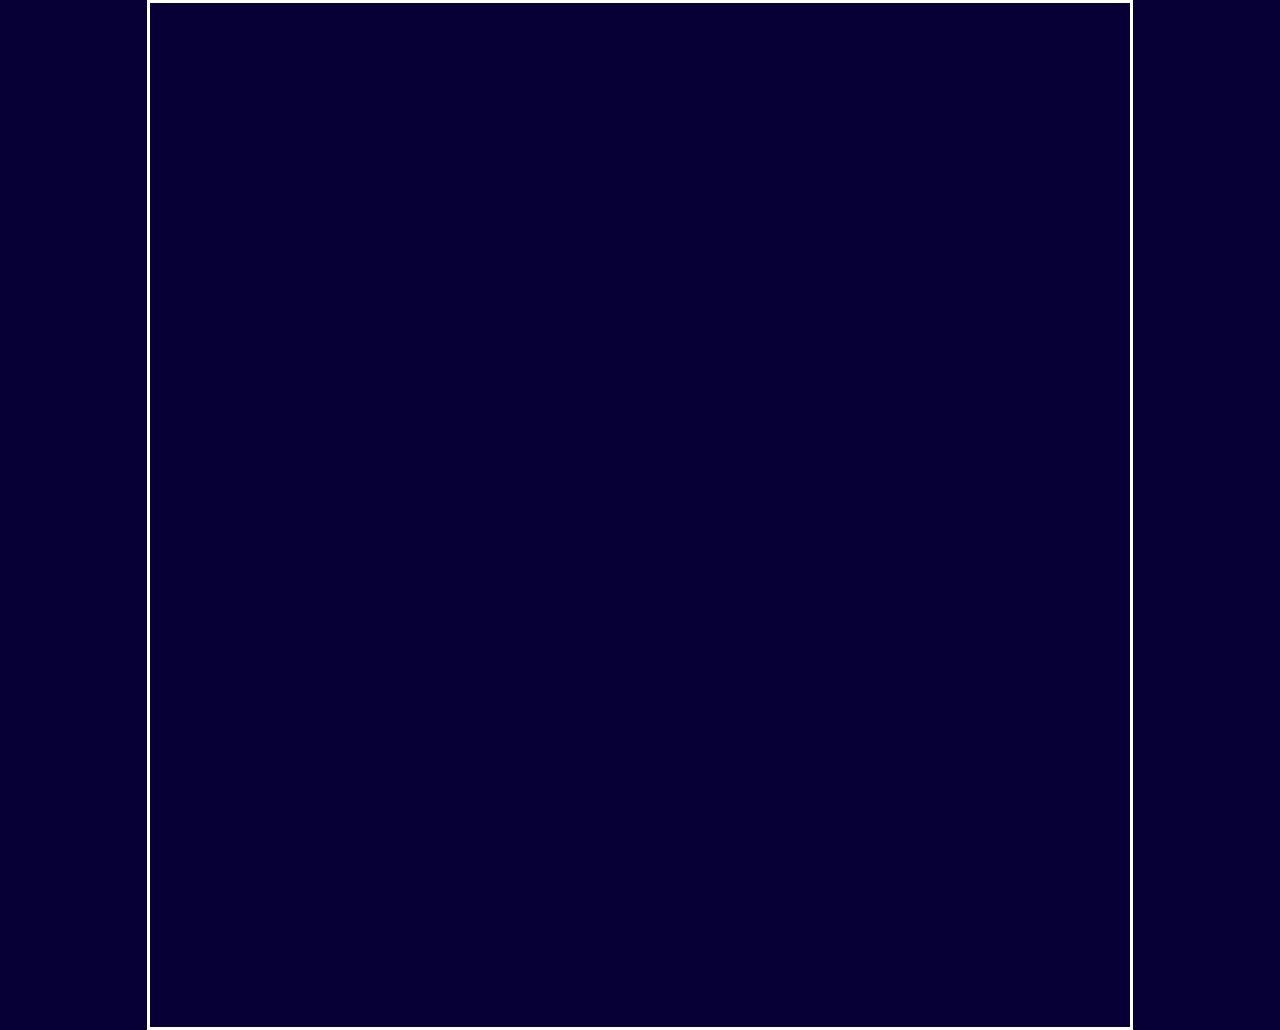
==== Index.html @ dee8d27e "Add my message" ====
<!DOCTYPE html>
<html lang="en">
<head>
    <meta charset="UTF-8">
    <meta name="viewport" content="width=device-width, initial-scale=1.0">
    <title>Smart watch</title>
    <link rel="stylesheet" href="Design.css">
</head>
<body>
    <header>

    </header>
    <main>
        
    </main>
    <footer>

    </footer>
</body>
</html>
---- Design.css ----
body{
    width: 980px;
    height: 1024px;
    background-color: rgb(6, 0, 54);
    border-color: white;
     border-style: solid;
     margin: 0 auto;
     font-family: Arial, Helvetica, sans-serif;
}
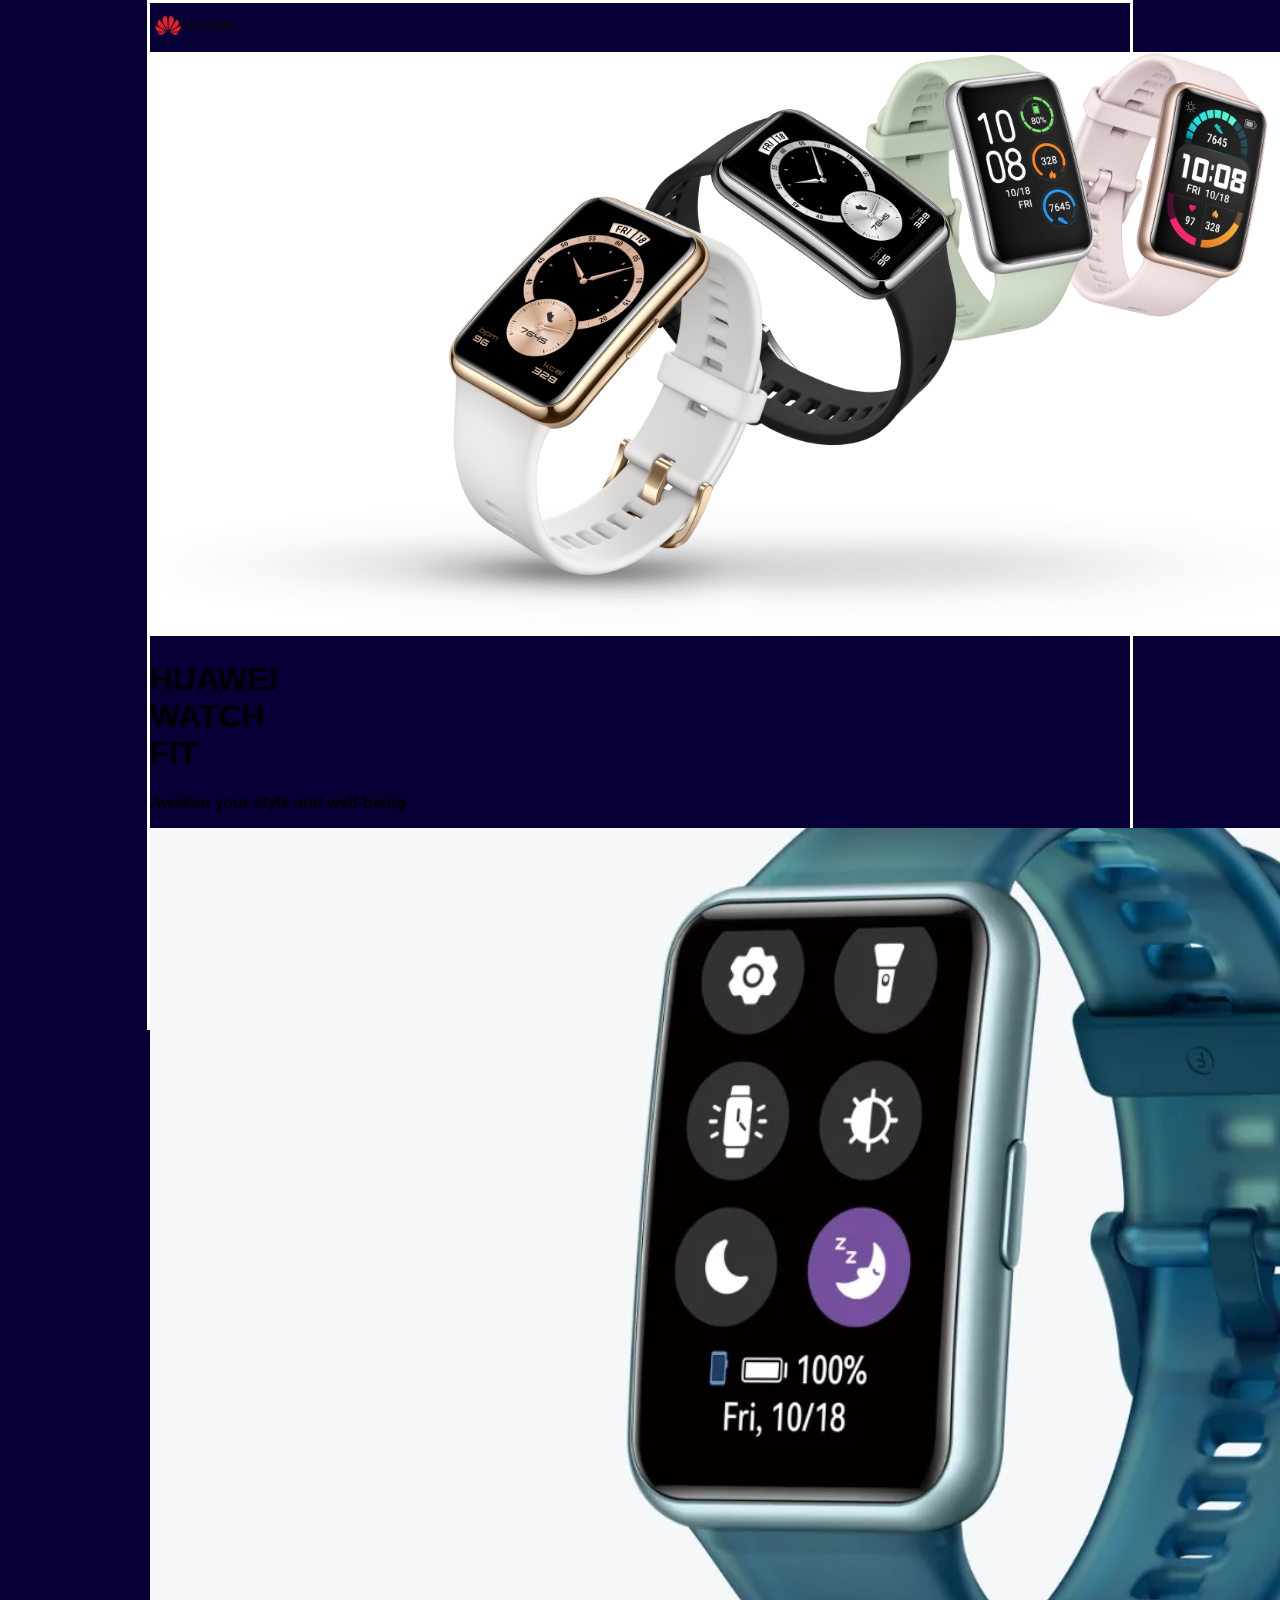
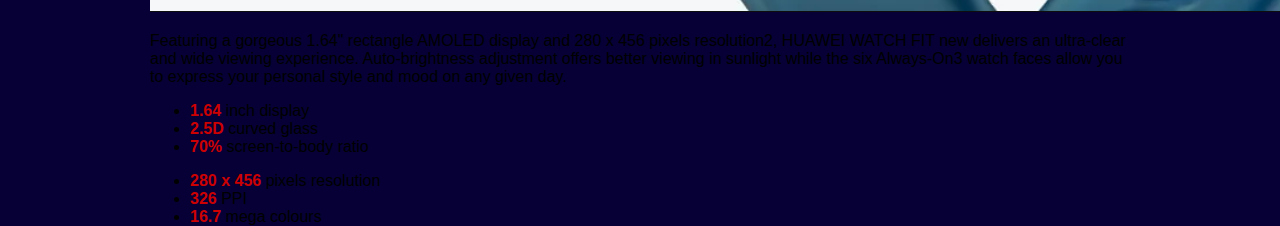
==== commit 1c3a78b8: "Add my comment" ====
--- a/Index.html
+++ b/Index.html
@@ -8,10 +8,41 @@
 </head>
 <body>
     <header>
-
+        <div class="divhead">
+            <a href="https://consumer.huawei.com/ca/wearables/" target="_blank">    <img src="huawei-ar21.svg" width="90" alt="logo marca"></a>
+        </div>
     </header>
     <main>
-        
+        <div class="container">
+            <img src="Banner image.jpg" class="headimag" alt="Banner">
+            <h1 class="titletex"><strong>HUAWEI <br>WATCH <br> FIT</strong></h1>
+        </div>
+        <div class="divbody">
+            <p class="divtextbody"><b>Awaken your style and well-being</b></p>
+        </div>
+        <div>
+            <div>
+                <img src="imag 2.png" class="prototipe-imag" alt="Image prototipe">
+            </div>
+            <div>
+                <p class="prototipe-text">Featuring a gorgeous 1.64" rectangle AMOLED display and 280 x 456 pixels resolution2, HUAWEI WATCH FIT new delivers an ultra-clear and wide viewing experience. Auto-brightness adjustment offers better viewing in sunlight while the six Always-On3 watch faces allow you to express your personal style and mood on any given day.</p>
+            </div>
+            <div>
+                <ul class="text-list1">
+                    <li><b style="color: rgb(205, 1, 1);">1.64</b> inch display</li>
+                    <li><b style="color: rgb(205, 1, 1);">2.5D</b> curved glass</li>
+                    <li><b style="color: rgb(205, 1, 1);">70%</b> screen-to-body ratio</li>
+                </ul>
+            </div>
+        </div>
+        <div>
+            <ul class="text-list2">
+                <li><b style="color: rgb(205, 1, 1);">280 x 456</b> pixels resolution</li>
+                <li><b style="color: rgb(205, 1, 1);">326</b> PPI</li>
+                <li><b style="color: rgb(205, 1, 1);">16.7</b> mega colours</li>
+            </ul>
+        </div>
+        </div>
     </main>
     <footer>
 
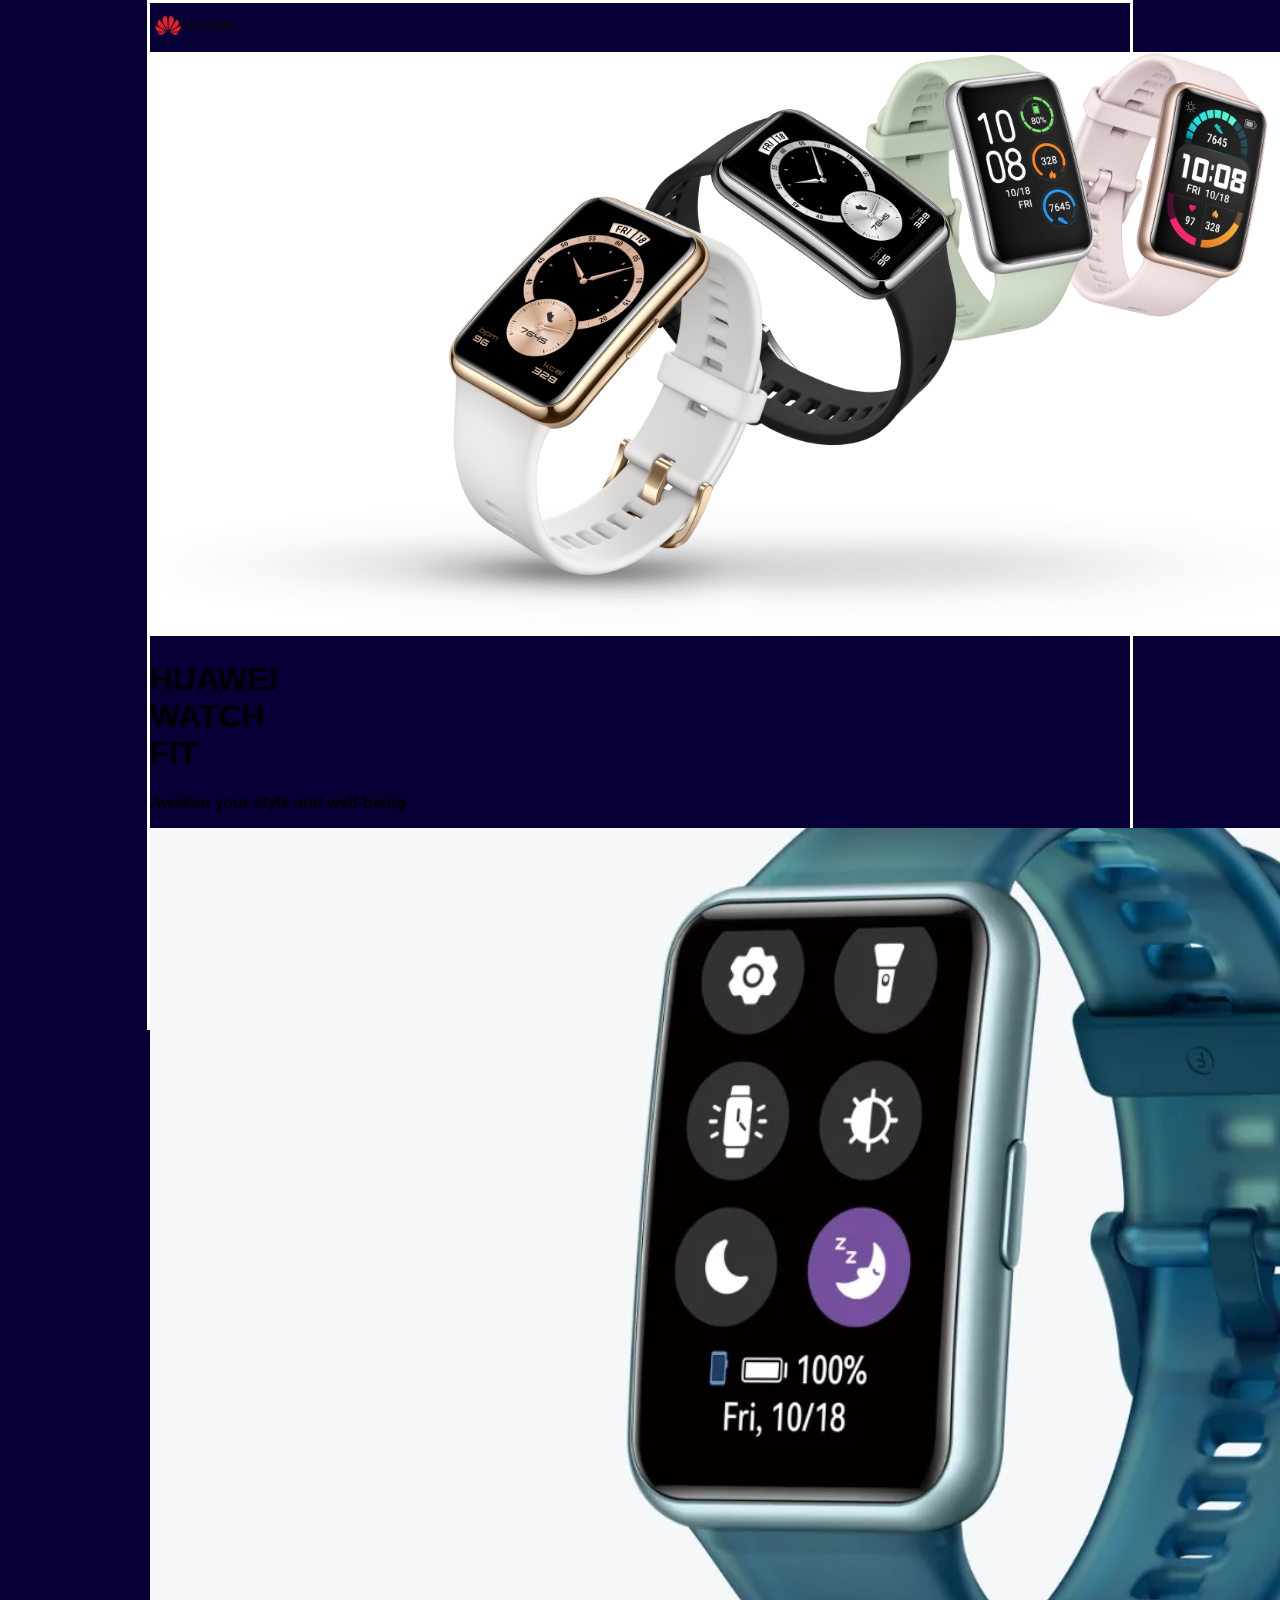
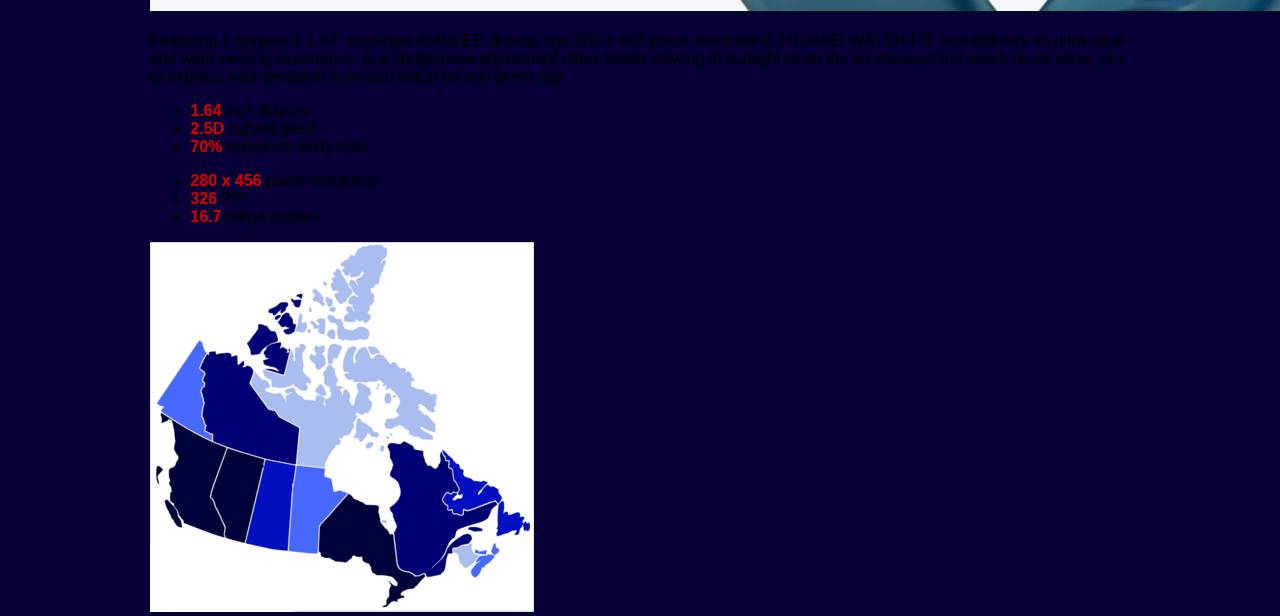
==== commit 23920dda: "add my comment" ====
--- a/Index.html
+++ b/Index.html
@@ -42,7 +42,15 @@
                 <li><b style="color: rgb(205, 1, 1);">16.7</b> mega colours</li>
             </ul>
         </div>
+        <div>
+            <img src="Canada providence.png" class="map" alt="map" usemap="#providencemap">
+            <map name="providencemap">
+                <area shape="poly" coords="343, 561, 396, 500, 484, 581, 494, 649, 548, 665, 467, 728, 482, 671, 339, 623" alt="Croissant" href="croissant.htm">
+            </map>
+
         </div>
+
+
     </main>
     <footer>
 
